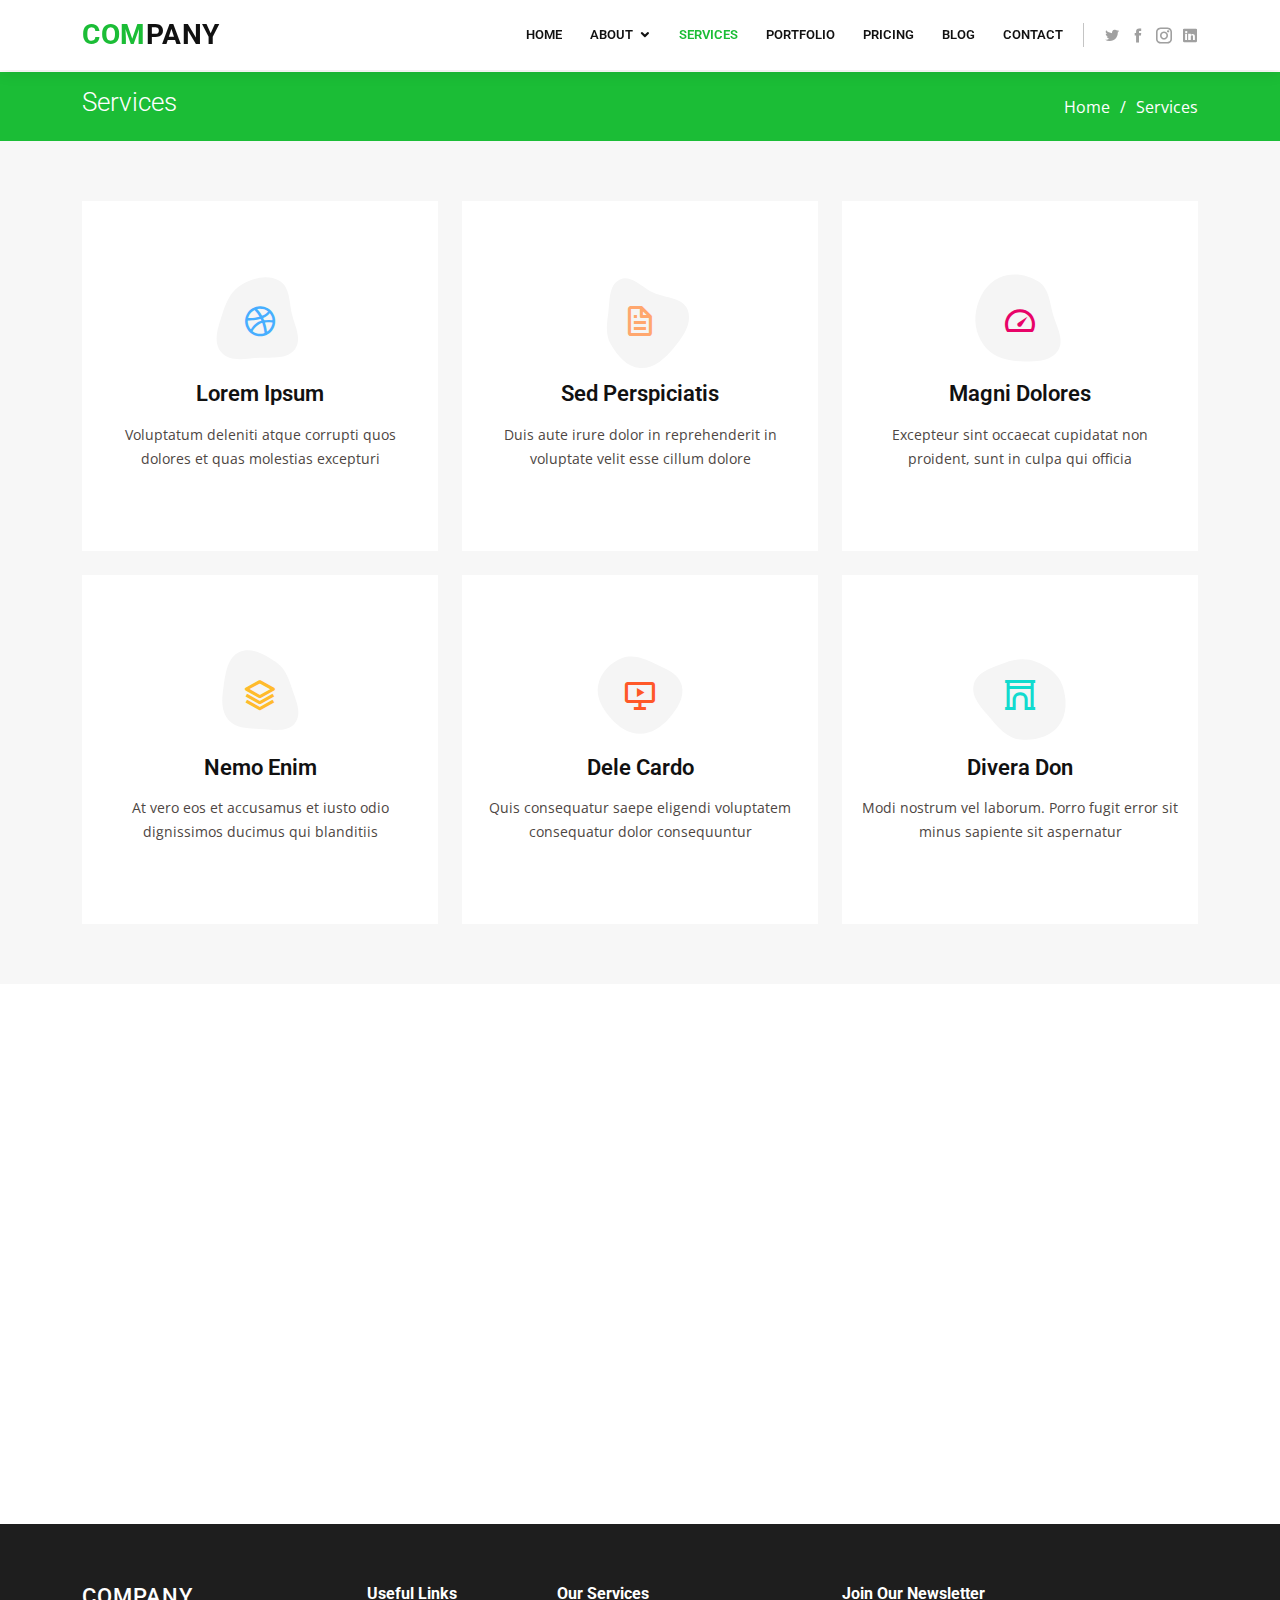
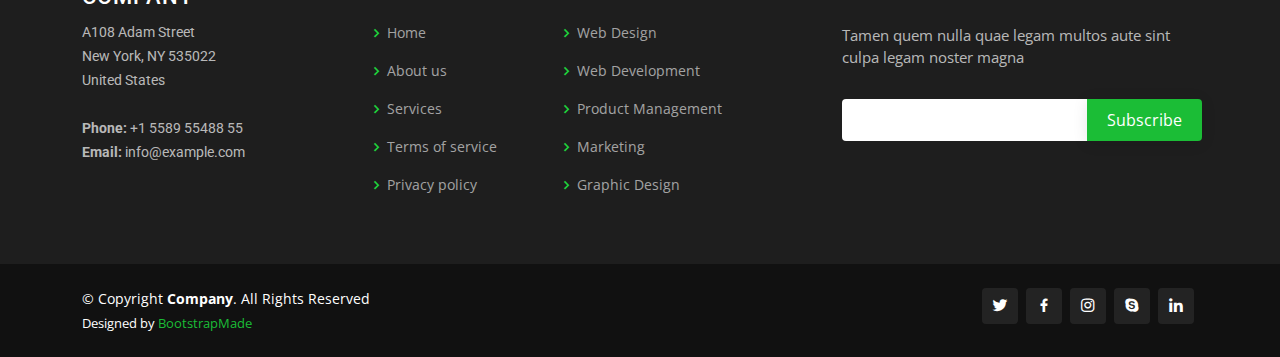
==== services.html @ 6c33fcf7 "Se agregaron las demas carpetas y archivos .css y .js para el funcionamiento de la pagina" ====
<!DOCTYPE html>
<html lang="en">

<head>
  <meta charset="utf-8">
  <meta content="width=device-width, initial-scale=1.0" name="viewport">

  <title>Services - Company Bootstrap Template</title>
  <meta content="" name="description">
  <meta content="" name="keywords">

  <!-- Favicons -->
  <link href="assets/img/favicon.png" rel="icon">
  <link href="assets/img/apple-touch-icon.png" rel="apple-touch-icon">

  <!-- Google Fonts -->
  <link href="https://fonts.googleapis.com/css?family=Open+Sans:300,300i,400,400i,600,600i,700,700i|Roboto:300,300i,400,400i,500,500i,600,600i,700,700i|Poppins:300,300i,400,400i,500,500i,600,600i,700,700i" rel="stylesheet">

  <!-- Vendor CSS Files -->
  <link href="assets/vendor/bootstrap/css/bootstrap.min.css" rel="stylesheet">
  <link href="assets/vendor/icofont/icofont.min.css" rel="stylesheet">
  <link href="assets/vendor/boxicons/css/boxicons.min.css" rel="stylesheet">
  <link href="assets/vendor/animate.css/animate.min.css" rel="stylesheet">
  <link href="assets/vendor/venobox/venobox.css" rel="stylesheet">
  <link href="assets/vendor/owl.carousel/assets/owl.carousel.min.css" rel="stylesheet">
  <link href="assets/vendor/aos/aos.css" rel="stylesheet">
  <link href="assets/vendor/remixicon/remixicon.css" rel="stylesheet">

  <!-- Template Main CSS File -->
  <link href="assets/css/style.css" rel="stylesheet">

  <!-- =======================================================
  * Template Name: Company - v3.0.0
  * Template URL: https://bootstrapmade.com/company-free-html-bootstrap-template/
  * Author: BootstrapMade.com
  * License: https://bootstrapmade.com/license/
  ======================================================== -->
</head>

<body>

  <!-- ======= Header ======= -->
  <header id="header" class="fixed-top">
    <div class="container d-flex align-items-center">

      <h1 class="logo me-auto"><a href="index.html"><span>Com</span>pany</a></h1>
      <!-- Uncomment below if you prefer to use an image logo -->
      <!-- <a href="index.html" class="logo me-auto"><img src="assets/img/logo.png" alt="" class="img-fluid"></a>-->

      <nav class="nav-menu d-none d-lg-block">
        <ul>
          <li><a href="index.html">Home</a></li>

          <li class="drop-down"><a href="">About</a>
            <ul>
              <li><a href="about.html">About Us</a></li>
              <li><a href="team.html">Team</a></li>
              <li><a href="testimonials.html">Testimonials</a></li>
              <li class="drop-down"><a href="#">Deep Drop Down</a>
                <ul>
                  <li><a href="#">Deep Drop Down 1</a></li>
                  <li><a href="#">Deep Drop Down 2</a></li>
                  <li><a href="#">Deep Drop Down 3</a></li>
                  <li><a href="#">Deep Drop Down 4</a></li>
                  <li><a href="#">Deep Drop Down 5</a></li>
                </ul>
              </li>
            </ul>
          </li>

          <li class="active"><a href="services.html">Services</a></li>
          <li><a href="portfolio.html">Portfolio</a></li>
          <li><a href="pricing.html">Pricing</a></li>
          <li><a href="blog.html">Blog</a></li>
          <li><a href="contact.html">Contact</a></li>

        </ul>
      </nav><!-- .nav-menu -->

      <div class="header-social-links">
        <a href="#" class="twitter"><i class="icofont-twitter"></i></a>
        <a href="#" class="facebook"><i class="icofont-facebook"></i></a>
        <a href="#" class="instagram"><i class="icofont-instagram"></i></a>
        <a href="#" class="linkedin"><i class="icofont-linkedin"></i></i></a>
      </div>

    </div>
  </header><!-- End Header -->

  <main id="main">

    <!-- ======= Breadcrumbs ======= -->
    <section id="breadcrumbs" class="breadcrumbs">
      <div class="container">

        <div class="d-flex justify-content-between align-items-center">
          <h2>Services</h2>
          <ol>
            <li><a href="index.html">Home</a></li>
            <li>Services</li>
          </ol>
        </div>

      </div>
    </section><!-- End Breadcrumbs -->

    <!-- ======= Services Section ======= -->
    <section id="services" class="services section-bg">
      <div class="container" data-aos="fade-up">

        <div class="row">
          <div class="col-lg-4 col-md-6 d-flex align-items-stretch" data-aos="zoom-in" data-aos-delay="100">
            <div class="icon-box iconbox-blue">
              <div class="icon">
                <svg width="100" height="100" viewBox="0 0 600 600" xmlns="http://www.w3.org/2000/svg">
                  <path stroke="none" stroke-width="0" fill="#f5f5f5" d="M300,521.0016835830174C376.1290562159157,517.8887921683347,466.0731472004068,529.7835943286574,510.70327084640275,468.03025145048787C554.3714126377745,407.6079735673963,508.03601936045806,328.9844924480964,491.2728898941984,256.3432110539036C474.5976632858925,184.082847569629,479.9380746630129,96.60480741107993,416.23090153303,58.64404602377083C348.86323505073057,18.502131276798302,261.93793281208167,40.57373210992963,193.5410806939664,78.93577620505333C130.42746243093433,114.334589627462,98.30271207620316,179.96522072025542,76.75703585869454,249.04625023123273C51.97151888228291,328.5150500222984,13.704378332031375,421.85034740162234,66.52175969318436,486.19268352777647C119.04800174914682,550.1803526380478,217.28368757567262,524.383925680826,300,521.0016835830174"></path>
                </svg>
                <i class="bx bxl-dribbble"></i>
              </div>
              <h4><a href="">Lorem Ipsum</a></h4>
              <p>Voluptatum deleniti atque corrupti quos dolores et quas molestias excepturi</p>
            </div>
          </div>

          <div class="col-lg-4 col-md-6 d-flex align-items-stretch mt-4 mt-md-0" data-aos="zoom-in" data-aos-delay="200">
            <div class="icon-box iconbox-orange ">
              <div class="icon">
                <svg width="100" height="100" viewBox="0 0 600 600" xmlns="http://www.w3.org/2000/svg">
                  <path stroke="none" stroke-width="0" fill="#f5f5f5" d="M300,582.0697525312426C382.5290701553225,586.8405444964366,449.9789794690241,525.3245884688669,502.5850820975895,461.55621195738473C556.606425686781,396.0723002908107,615.8543463187945,314.28637112970534,586.6730223649479,234.56875336149918C558.9533121215079,158.8439757836574,454.9685369536778,164.00468322053177,381.49747125262974,130.76875717737553C312.15926192815925,99.40240125094834,248.97055460311594,18.661163978235184,179.8680185752513,50.54337015887873C110.5421016452524,82.52863877960104,119.82277516462835,180.83849132639028,109.12597500060166,256.43424936330496C100.08760227029461,320.3096726198365,92.17705696193138,384.0621239912766,124.79988738764834,439.7174275375508C164.83382741302287,508.01625554203684,220.96474134820875,577.5009287672846,300,582.0697525312426"></path>
                </svg>
                <i class="bx bx-file"></i>
              </div>
              <h4><a href="">Sed Perspiciatis</a></h4>
              <p>Duis aute irure dolor in reprehenderit in voluptate velit esse cillum dolore</p>
            </div>
          </div>

          <div class="col-lg-4 col-md-6 d-flex align-items-stretch mt-4 mt-lg-0" data-aos="zoom-in" data-aos-delay="300">
            <div class="icon-box iconbox-pink">
              <div class="icon">
                <svg width="100" height="100" viewBox="0 0 600 600" xmlns="http://www.w3.org/2000/svg">
                  <path stroke="none" stroke-width="0" fill="#f5f5f5" d="M300,541.5067337569781C382.14930387511276,545.0595476570109,479.8736841581634,548.3450877840088,526.4010558755058,480.5488172755941C571.5218469581645,414.80211281144784,517.5187510058486,332.0715597781072,496.52539010469104,255.14436215662573C477.37192572678356,184.95920475031193,473.57363656557914,105.61284051026155,413.0603344069578,65.22779650032875C343.27470386102294,18.654635553484475,251.2091493199835,5.337323636656869,175.0934190732945,40.62881213300186C97.87086631185822,76.43348514350839,51.98124368387456,156.15599469081315,36.44837278890362,239.84606092416172C21.716077023791087,319.22268207091537,43.775223500013084,401.1760424656574,96.891909868211,461.97329694683043C147.22146801428983,519.5804099606455,223.5754009179313,538.201503339737,300,541.5067337569781"></path>
                </svg>
                <i class="bx bx-tachometer"></i>
              </div>
              <h4><a href="">Magni Dolores</a></h4>
              <p>Excepteur sint occaecat cupidatat non proident, sunt in culpa qui officia</p>
            </div>
          </div>

          <div class="col-lg-4 col-md-6 d-flex align-items-stretch mt-4" data-aos="zoom-in" data-aos-delay="100">
            <div class="icon-box iconbox-yellow">
              <div class="icon">
                <svg width="100" height="100" viewBox="0 0 600 600" xmlns="http://www.w3.org/2000/svg">
                  <path stroke="none" stroke-width="0" fill="#f5f5f5" d="M300,503.46388370962813C374.79870501325706,506.71871716319447,464.8034551963731,527.1746412648533,510.4981551193396,467.86667711651364C555.9287308511215,408.9015244558933,512.6030010748507,327.5744911775523,490.211057578863,256.5855673507754C471.097692560561,195.9906835881958,447.69079081568157,138.11976852964426,395.19560036434837,102.3242989838813C329.3053358748298,57.3949838291264,248.02791733380457,8.279543830951368,175.87071277845988,42.242879143198664C103.41431057327972,76.34704239035025,93.79494320519305,170.9812938413882,81.28167332365135,250.07896920659033C70.17666984294237,320.27484674793965,64.84698225790005,396.69656628748305,111.28512138212992,450.4950937839243C156.20124167950087,502.5303643271138,231.32542653798444,500.4755392045468,300,503.46388370962813"></path>
                </svg>
                <i class="bx bx-layer"></i>
              </div>
              <h4><a href="">Nemo Enim</a></h4>
              <p>At vero eos et accusamus et iusto odio dignissimos ducimus qui blanditiis</p>
            </div>
          </div>

          <div class="col-lg-4 col-md-6 d-flex align-items-stretch mt-4" data-aos="zoom-in" data-aos-delay="200">
            <div class="icon-box iconbox-red">
              <div class="icon">
                <svg width="100" height="100" viewBox="0 0 600 600" xmlns="http://www.w3.org/2000/svg">
                  <path stroke="none" stroke-width="0" fill="#f5f5f5" d="M300,532.3542879108572C369.38199826031484,532.3153073249985,429.10787420159085,491.63046689027357,474.5244479745417,439.17860296908856C522.8885846962883,383.3225815378663,569.1668002868075,314.3205725914397,550.7432151929288,242.7694973846089C532.6665558377875,172.5657663291529,456.2379748765914,142.6223662098291,390.3689995646985,112.34683881706744C326.66090330228417,83.06452184765237,258.84405631176094,53.51806209861945,193.32584062364296,78.48882559362697C121.61183558270385,105.82097193414197,62.805066853699245,167.19869350419734,48.57481801355237,242.6138429142374C34.843463184063346,315.3850353017275,76.69343916112496,383.4422959591041,125.22947124332185,439.3748458443577C170.7312796277747,491.8107796887764,230.57421082200815,532.3932930995766,300,532.3542879108572"></path>
                </svg>
                <i class="bx bx-slideshow"></i>
              </div>
              <h4><a href="">Dele Cardo</a></h4>
              <p>Quis consequatur saepe eligendi voluptatem consequatur dolor consequuntur</p>
            </div>
          </div>

          <div class="col-lg-4 col-md-6 d-flex align-items-stretch mt-4" data-aos="zoom-in" data-aos-delay="300">
            <div class="icon-box iconbox-teal">
              <div class="icon">
                <svg width="100" height="100" viewBox="0 0 600 600" xmlns="http://www.w3.org/2000/svg">
                  <path stroke="none" stroke-width="0" fill="#f5f5f5" d="M300,566.797414625762C385.7384707136149,576.1784315230908,478.7894351017131,552.8928747891023,531.9192734346935,484.94944893311C584.6109503024035,417.5663521118492,582.489472248146,322.67544863468447,553.9536738515405,242.03673114598146C529.1557734026468,171.96086150256528,465.24506316201064,127.66468636344209,395.9583748389544,100.7403814666027C334.2173773831606,76.7482773500951,269.4350130405921,84.62216499799875,207.1952322260088,107.2889140133804C132.92018162631612,134.33871894543012,41.79353780512637,160.00259165414826,22.644507872594943,236.69541883565114C3.319112789854554,314.0945973066697,72.72355303640163,379.243833228382,124.04198916343866,440.3218312028393C172.9286146004772,498.5055451809895,224.45579914871206,558.5317968840102,300,566.797414625762"></path>
                </svg>
                <i class="bx bx-arch"></i>
              </div>
              <h4><a href="">Divera Don</a></h4>
              <p>Modi nostrum vel laborum. Porro fugit error sit minus sapiente sit aspernatur</p>
            </div>
          </div>

        </div>

      </div>
    </section><!-- End Services Section -->

    <!-- ======= Features Section ======= -->
    <section id="features" class="features">
      <div class="container" data-aos="fade-up">

        <div class="section-title">
          <h2>Features</h2>
          <p>Magnam dolores commodi suscipit. Necessitatibus eius consequatur ex aliquid fuga eum quidem. Sit sint consectetur velit. Quisquam quos quisquam cupiditate. Et nemo qui impedit suscipit alias ea. Quia fugiat sit in iste officiis commodi quidem hic quas.</p>
        </div>

        <div class="row">
          <div class="col-lg-3 col-md-4">
            <div class="icon-box">
              <i class="ri-store-line" style="color: #ffbb2c;"></i>
              <h3><a href="">Lorem Ipsum</a></h3>
            </div>
          </div>
          <div class="col-lg-3 col-md-4 mt-4 mt-md-0">
            <div class="icon-box">
              <i class="ri-bar-chart-box-line" style="color: #5578ff;"></i>
              <h3><a href="">Dolor Sitema</a></h3>
            </div>
          </div>
          <div class="col-lg-3 col-md-4 mt-4 mt-md-0">
            <div class="icon-box">
              <i class="ri-calendar-todo-line" style="color: #e80368;"></i>
              <h3><a href="">Sed perspiciatis</a></h3>
            </div>
          </div>
          <div class="col-lg-3 col-md-4 mt-4 mt-lg-0">
            <div class="icon-box">
              <i class="ri-paint-brush-line" style="color: #e361ff;"></i>
              <h3><a href="">Magni Dolores</a></h3>
            </div>
          </div>
          <div class="col-lg-3 col-md-4 mt-4">
            <div class="icon-box">
              <i class="ri-database-2-line" style="color: #47aeff;"></i>
              <h3><a href="">Nemo Enim</a></h3>
            </div>
          </div>
          <div class="col-lg-3 col-md-4 mt-4">
            <div class="icon-box">
              <i class="ri-gradienter-line" style="color: #ffa76e;"></i>
              <h3><a href="">Eiusmod Tempor</a></h3>
            </div>
          </div>
          <div class="col-lg-3 col-md-4 mt-4">
            <div class="icon-box">
              <i class="ri-file-list-3-line" style="color: #11dbcf;"></i>
              <h3><a href="">Midela Teren</a></h3>
            </div>
          </div>
          <div class="col-lg-3 col-md-4 mt-4">
            <div class="icon-box">
              <i class="ri-price-tag-2-line" style="color: #4233ff;"></i>
              <h3><a href="">Pira Neve</a></h3>
            </div>
          </div>
          <div class="col-lg-3 col-md-4 mt-4">
            <div class="icon-box">
              <i class="ri-anchor-line" style="color: #b2904f;"></i>
              <h3><a href="">Dirada Pack</a></h3>
            </div>
          </div>
          <div class="col-lg-3 col-md-4 mt-4">
            <div class="icon-box">
              <i class="ri-disc-line" style="color: #b20969;"></i>
              <h3><a href="">Moton Ideal</a></h3>
            </div>
          </div>
          <div class="col-lg-3 col-md-4 mt-4">
            <div class="icon-box">
              <i class="ri-base-station-line" style="color: #ff5828;"></i>
              <h3><a href="">Verdo Park</a></h3>
            </div>
          </div>
          <div class="col-lg-3 col-md-4 mt-4">
            <div class="icon-box">
              <i class="ri-fingerprint-line" style="color: #29cc61;"></i>
              <h3><a href="">Flavor Nivelanda</a></h3>
            </div>
          </div>
        </div>

      </div>
    </section><!-- End Features Section -->

  </main><!-- End #main -->

  <!-- ======= Footer ======= -->
  <footer id="footer">

    <div class="footer-top">
      <div class="container">
        <div class="row">

          <div class="col-lg-3 col-md-6 footer-contact">
            <h3>Company</h3>
            <p>
              A108 Adam Street <br>
              New York, NY 535022<br>
              United States <br><br>
              <strong>Phone:</strong> +1 5589 55488 55<br>
              <strong>Email:</strong> info@example.com<br>
            </p>
          </div>

          <div class="col-lg-2 col-md-6 footer-links">
            <h4>Useful Links</h4>
            <ul>
              <li><i class="bx bx-chevron-right"></i> <a href="#">Home</a></li>
              <li><i class="bx bx-chevron-right"></i> <a href="#">About us</a></li>
              <li><i class="bx bx-chevron-right"></i> <a href="#">Services</a></li>
              <li><i class="bx bx-chevron-right"></i> <a href="#">Terms of service</a></li>
              <li><i class="bx bx-chevron-right"></i> <a href="#">Privacy policy</a></li>
            </ul>
          </div>

          <div class="col-lg-3 col-md-6 footer-links">
            <h4>Our Services</h4>
            <ul>
              <li><i class="bx bx-chevron-right"></i> <a href="#">Web Design</a></li>
              <li><i class="bx bx-chevron-right"></i> <a href="#">Web Development</a></li>
              <li><i class="bx bx-chevron-right"></i> <a href="#">Product Management</a></li>
              <li><i class="bx bx-chevron-right"></i> <a href="#">Marketing</a></li>
              <li><i class="bx bx-chevron-right"></i> <a href="#">Graphic Design</a></li>
            </ul>
          </div>

          <div class="col-lg-4 col-md-6 footer-newsletter">
            <h4>Join Our Newsletter</h4>
            <p>Tamen quem nulla quae legam multos aute sint culpa legam noster magna</p>
            <form action="" method="post">
              <input type="email" name="email"><input type="submit" value="Subscribe">
            </form>
          </div>

        </div>
      </div>
    </div>

    <div class="container d-md-flex py-4">

      <div class="me-md-auto text-center text-md-start">
        <div class="copyright">
          &copy; Copyright <strong><span>Company</span></strong>. All Rights Reserved
        </div>
        <div class="credits">
          <!-- All the links in the footer should remain intact. -->
          <!-- You can delete the links only if you purchased the pro version. -->
          <!-- Licensing information: https://bootstrapmade.com/license/ -->
          <!-- Purchase the pro version with working PHP/AJAX contact form: https://bootstrapmade.com/company-free-html-bootstrap-template/ -->
          Designed by <a href="https://bootstrapmade.com/">BootstrapMade</a>
        </div>
      </div>
      <div class="social-links text-center text-md-right pt-3 pt-md-0">
        <a href="#" class="twitter"><i class="bx bxl-twitter"></i></a>
        <a href="#" class="facebook"><i class="bx bxl-facebook"></i></a>
        <a href="#" class="instagram"><i class="bx bxl-instagram"></i></a>
        <a href="#" class="google-plus"><i class="bx bxl-skype"></i></a>
        <a href="#" class="linkedin"><i class="bx bxl-linkedin"></i></a>
      </div>
    </div>
  </footer><!-- End Footer -->

  <a href="#" class="back-to-top"><i class="icofont-simple-up"></i></a>

  <!-- Vendor JS Files -->
  <script src="assets/vendor/jquery/jquery.min.js"></script>
  <script src="assets/vendor/bootstrap/js/bootstrap.bundle.min.js"></script>
  <script src="assets/vendor/jquery.easing/jquery.easing.min.js"></script>
  <script src="assets/vendor/php-email-form/validate.js"></script>
  <script src="assets/vendor/jquery-sticky/jquery.sticky.js"></script>
  <script src="assets/vendor/isotope-layout/isotope.pkgd.min.js"></script>
  <script src="assets/vendor/venobox/venobox.min.js"></script>
  <script src="assets/vendor/waypoints/jquery.waypoints.min.js"></script>
  <script src="assets/vendor/owl.carousel/owl.carousel.min.js"></script>
  <script src="assets/vendor/aos/aos.js"></script>

  <!-- Template Main JS File -->
  <script src="assets/js/main.js"></script>

</body>

</html>
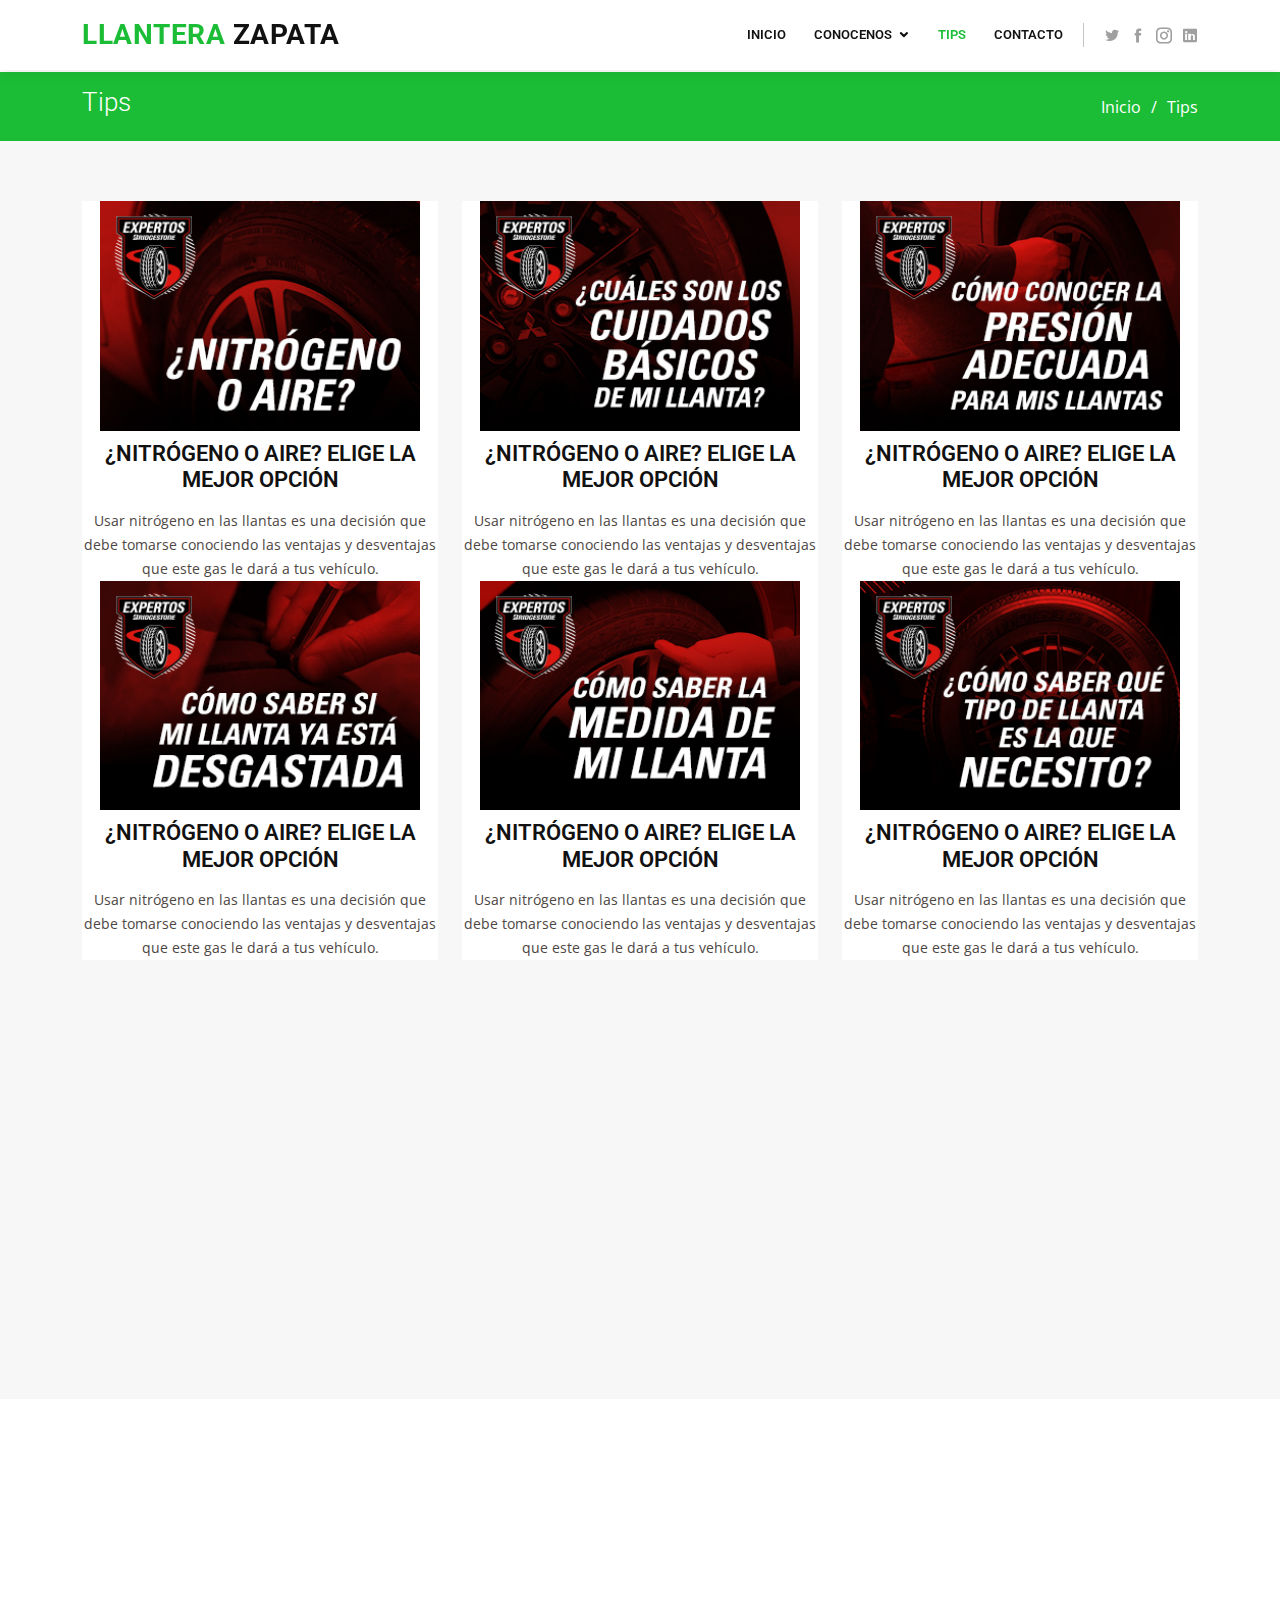
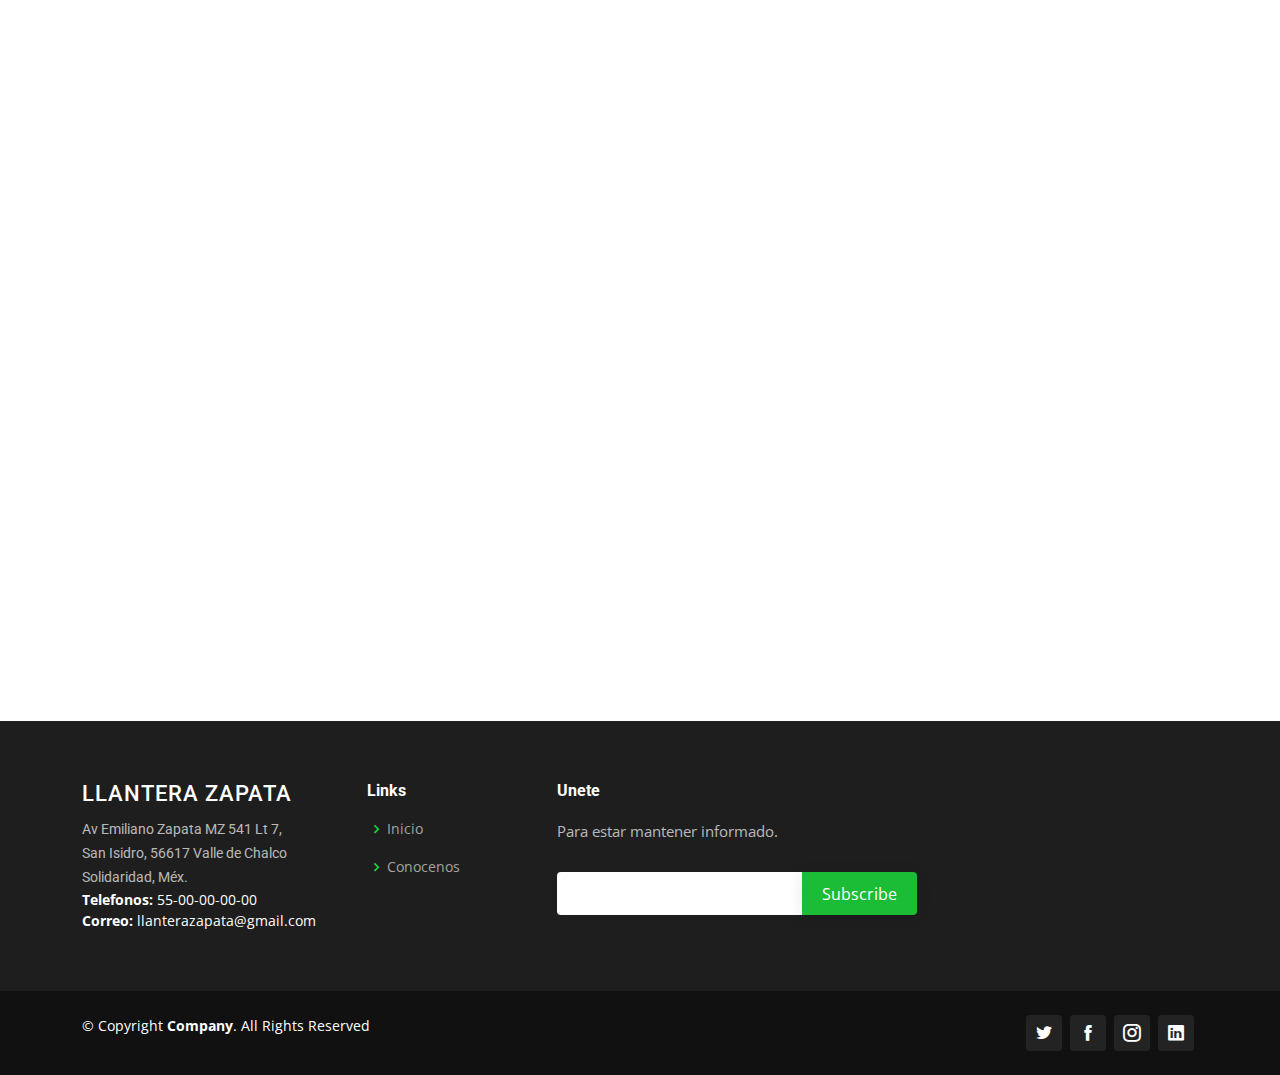
==== commit a6908576: "Se esta añadiendo el modulo tips de llantas" ====
--- a/services.html
+++ b/services.html
@@ -43,45 +43,37 @@
   <header id="header" class="fixed-top">
     <div class="container d-flex align-items-center">
 
-      <h1 class="logo me-auto"><a href="index.html"><span>Com</span>pany</a></h1>
+      <h1 class="logo me-auto"><a href="index.html"><span>Llantera </span> Zapata</a></h1>
       <!-- Uncomment below if you prefer to use an image logo -->
       <!-- <a href="index.html" class="logo me-auto"><img src="assets/img/logo.png" alt="" class="img-fluid"></a>-->
 
       <nav class="nav-menu d-none d-lg-block">
         <ul>
-          <li><a href="index.html">Home</a></li>
-
-          <li class="drop-down"><a href="">About</a>
+          <li><a href="index.html">Inicio</a></li>
+
+          <li class="drop-down"><a href="">conocenos</a>
             <ul>
-              <li><a href="about.html">About Us</a></li>
-              <li><a href="team.html">Team</a></li>
-              <li><a href="testimonials.html">Testimonials</a></li>
-              <li class="drop-down"><a href="#">Deep Drop Down</a>
-                <ul>
-                  <li><a href="#">Deep Drop Down 1</a></li>
-                  <li><a href="#">Deep Drop Down 2</a></li>
-                  <li><a href="#">Deep Drop Down 3</a></li>
-                  <li><a href="#">Deep Drop Down 4</a></li>
-                  <li><a href="#">Deep Drop Down 5</a></li>
-                </ul>
-              </li>
+              <!-- <li><a href="about.html">About Us</a></li> -->
+              <!-- <li><a href="team.html">Team</a></li> -->
+              <li><a href="testimonials.html">Comentarios</a></li>
             </ul>
           </li>
 
-          <li class="active"><a href="services.html">Services</a></li>
-          <li><a href="portfolio.html">Portfolio</a></li>
-          <li><a href="pricing.html">Pricing</a></li>
-          <li><a href="blog.html">Blog</a></li>
-          <li><a href="contact.html">Contact</a></li>
+          <!-- <li><a href="services.html">Servicios</a></li> -->
+          <!-- <li><a href="portfolio.html">Portfolio</a></li> -->
+          <!-- <li><a href="pricing.html">Pricing</a></li>} -->
+          <!-- <li><a href="blog.html">Blog</a></li> -->
+          <li class="active"><a href="services.html">Tips</a></li>
+          <li><a href="contact.html">Contacto</a></li>
 
         </ul>
       </nav><!-- .nav-menu -->
 
       <div class="header-social-links">
-        <a href="#" class="twitter"><i class="icofont-twitter"></i></a>
-        <a href="#" class="facebook"><i class="icofont-facebook"></i></a>
-        <a href="#" class="instagram"><i class="icofont-instagram"></i></a>
-        <a href="#" class="linkedin"><i class="icofont-linkedin"></i></i></a>
+        <a href="https://twitter.com/" target="_blank" class="twitter"><i class="icofont-twitter"></i></a>
+        <a href="https://www.facebook.com/" class="facebook" target="_blank"><i class="icofont-facebook"></i></a>
+        <a href="https://www.instagram.com/" class="instagram" target="_blank"><i class="icofont-instagram"></i></a>
+        <a href="https://www.linkedin.com/" class="linkedin" target="_blank"><i class="icofont-linkedin"></i></i></a>
       </div>
 
     </div>
@@ -94,10 +86,10 @@
       <div class="container">
 
         <div class="d-flex justify-content-between align-items-center">
-          <h2>Services</h2>
+          <h2>Tips</h2>
           <ol>
-            <li><a href="index.html">Home</a></li>
-            <li>Services</li>
+            <li><a href="index.html">Inicio</a></li>
+            <li>Tips</li>
           </ol>
         </div>
 
@@ -109,88 +101,92 @@
       <div class="container" data-aos="fade-up">
 
         <div class="row">
-          <div class="col-lg-4 col-md-6 d-flex align-items-stretch" data-aos="zoom-in" data-aos-delay="100">
-            <div class="icon-box iconbox-blue">
-              <div class="icon">
-                <svg width="100" height="100" viewBox="0 0 600 600" xmlns="http://www.w3.org/2000/svg">
-                  <path stroke="none" stroke-width="0" fill="#f5f5f5" d="M300,521.0016835830174C376.1290562159157,517.8887921683347,466.0731472004068,529.7835943286574,510.70327084640275,468.03025145048787C554.3714126377745,407.6079735673963,508.03601936045806,328.9844924480964,491.2728898941984,256.3432110539036C474.5976632858925,184.082847569629,479.9380746630129,96.60480741107993,416.23090153303,58.64404602377083C348.86323505073057,18.502131276798302,261.93793281208167,40.57373210992963,193.5410806939664,78.93577620505333C130.42746243093433,114.334589627462,98.30271207620316,179.96522072025542,76.75703585869454,249.04625023123273C51.97151888228291,328.5150500222984,13.704378332031375,421.85034740162234,66.52175969318436,486.19268352777647C119.04800174914682,550.1803526380478,217.28368757567262,524.383925680826,300,521.0016835830174"></path>
-                </svg>
-                <i class="bx bxl-dribbble"></i>
+  
+          <div class="col-lg-4 col-md-6 d-flex align-items-stretch" data-aos="zoom-in" data-aos-delay="100">
+            <div class="icon-box iconbox-blue" style="padding: 0px 0px 0px 0px;">
+              <a href="nitrogeno-ventajas.html"><img src="/assets/img/Tips/nitrogeno.jpg" alt="" style="width: 90%;"> </a>
+              <h4><a href="">¿NITRÓGENO O AIRE? ELIGE LA MEJOR OPCIÓN</a></h4>
+              <p>Usar nitrógeno en las llantas es una decisión que debe tomarse conociendo las ventajas y desventajas que este gas le dará a tus vehículo.</p>
+            </div>
+          </div>
+          <div class="col-lg-4 col-md-6 d-flex align-items-stretch" data-aos="zoom-in" data-aos-delay="100">
+            <div class="icon-box iconbox-blue" style="padding: 0px 0px 0px 0px;">
+              <a href=""><img src="/assets/img/Tips/cuidados.jpg" alt="" style="width: 90%;"> </a>
+              <h4><a href="">¿NITRÓGENO O AIRE? ELIGE LA MEJOR OPCIÓN</a></h4>
+              <p>Usar nitrógeno en las llantas es una decisión que debe tomarse conociendo las ventajas y desventajas que este gas le dará a tus vehículo.</p>
+            </div>
+          </div>
+          <div class="col-lg-4 col-md-6 d-flex align-items-stretch" data-aos="zoom-in" data-aos-delay="100">
+            <div class="icon-box iconbox-blue" style="padding: 0px 0px 0px 0px;">
+              <a href=""><img src="/assets/img/Tips/nivel-aire.jpg" alt="" style="width: 90%;"> </a>
+              <h4><a href="">¿NITRÓGENO O AIRE? ELIGE LA MEJOR OPCIÓN</a></h4>
+              <p>Usar nitrógeno en las llantas es una decisión que debe tomarse conociendo las ventajas y desventajas que este gas le dará a tus vehículo.</p>
+            </div>
+          </div>
+          <div class="col-lg-4 col-md-6 d-flex align-items-stretch" data-aos="zoom-in" data-aos-delay="100">
+            <div class="icon-box iconbox-blue" style="padding: 0px 0px 0px 0px;">
+              <a href=""><img src="/assets/img/Tips/desgaste.jpg" alt="" style="width: 90%;"> </a>
+              <h4><a href="">¿NITRÓGENO O AIRE? ELIGE LA MEJOR OPCIÓN</a></h4>
+              <p>Usar nitrógeno en las llantas es una decisión que debe tomarse conociendo las ventajas y desventajas que este gas le dará a tus vehículo.</p>
+            </div>
+          </div>
+          <div class="col-lg-4 col-md-6 d-flex align-items-stretch" data-aos="zoom-in" data-aos-delay="100">
+            <div class="icon-box iconbox-blue" style="padding: 0px 0px 0px 0px;">
+              <a href=""><img src="/assets/img/Tips/saber-medida.jpg" alt="" style="width: 90%;"> </a>
+              <h4><a href="">¿NITRÓGENO O AIRE? ELIGE LA MEJOR OPCIÓN</a></h4>
+              <p>Usar nitrógeno en las llantas es una decisión que debe tomarse conociendo las ventajas y desventajas que este gas le dará a tus vehículo.</p>
+            </div>
+          </div>
+          <div class="col-lg-4 col-md-6 d-flex align-items-stretch" data-aos="zoom-in" data-aos-delay="100">
+            <div class="icon-box iconbox-blue" style="padding: 0px 0px 0px 0px;">
+              <a href=""><img src="/assets/img/Tips/tipo-llanta.jpg" alt="" style="width: 90%;"> </a>
+              <h4><a href="">¿NITRÓGENO O AIRE? ELIGE LA MEJOR OPCIÓN</a></h4>
+              <p>Usar nitrógeno en las llantas es una decisión que debe tomarse conociendo las ventajas y desventajas que este gas le dará a tus vehículo.</p>
+            </div>
+          </div>
+          <div class="col-lg-4 col-md-6 d-flex align-items-stretch" data-aos="zoom-in" data-aos-delay="100">
+            <div class="icon-box iconbox-blue" style="padding: 0px 0px 0px 0px;">
+              <a href=""><img src="/assets/img/Tips/afectos.jpg" alt="" style="width: 90%;"> </a>
+              <h4><a href="">¿NITRÓGENO O AIRE? ELIGE LA MEJOR OPCIÓN</a></h4>
+              <p>Usar nitrógeno en las llantas es una decisión que debe tomarse conociendo las ventajas y desventajas que este gas le dará a tus vehículo.</p>
+            </div>
+          </div>
+
+        </div>
+
+      </div>
+    </section><!-- End Services Section -->
+        <!-- ======= Our Clients Section ======= -->
+        <section id="clients" class="clients">
+          <div class="container" data-aos="fade-up">
+            <div class="row no-gutters clients-wrap clearfix" data-aos="fade-up">
+    
+              <div class="col-lg-3 col-md-4 col-6">
+                <div class="client-logo">
+                  <img src="assets/img/slide/hankookw.jpg" class="img-fluid" alt="">
+                </div>
               </div>
-              <h4><a href="">Lorem Ipsum</a></h4>
-              <p>Voluptatum deleniti atque corrupti quos dolores et quas molestias excepturi</p>
-            </div>
-          </div>
-
-          <div class="col-lg-4 col-md-6 d-flex align-items-stretch mt-4 mt-md-0" data-aos="zoom-in" data-aos-delay="200">
-            <div class="icon-box iconbox-orange ">
-              <div class="icon">
-                <svg width="100" height="100" viewBox="0 0 600 600" xmlns="http://www.w3.org/2000/svg">
-                  <path stroke="none" stroke-width="0" fill="#f5f5f5" d="M300,582.0697525312426C382.5290701553225,586.8405444964366,449.9789794690241,525.3245884688669,502.5850820975895,461.55621195738473C556.606425686781,396.0723002908107,615.8543463187945,314.28637112970534,586.6730223649479,234.56875336149918C558.9533121215079,158.8439757836574,454.9685369536778,164.00468322053177,381.49747125262974,130.76875717737553C312.15926192815925,99.40240125094834,248.97055460311594,18.661163978235184,179.8680185752513,50.54337015887873C110.5421016452524,82.52863877960104,119.82277516462835,180.83849132639028,109.12597500060166,256.43424936330496C100.08760227029461,320.3096726198365,92.17705696193138,384.0621239912766,124.79988738764834,439.7174275375508C164.83382741302287,508.01625554203684,220.96474134820875,577.5009287672846,300,582.0697525312426"></path>
-                </svg>
-                <i class="bx bx-file"></i>
+    
+              <div class="col-lg-3 col-md-4 col-6">
+                <div class="client-logo">
+                  <img src="assets/img/slide/cooper.gif" class="img-fluid" alt="">
+                </div>
               </div>
-              <h4><a href="">Sed Perspiciatis</a></h4>
-              <p>Duis aute irure dolor in reprehenderit in voluptate velit esse cillum dolore</p>
-            </div>
-          </div>
-
-          <div class="col-lg-4 col-md-6 d-flex align-items-stretch mt-4 mt-lg-0" data-aos="zoom-in" data-aos-delay="300">
-            <div class="icon-box iconbox-pink">
-              <div class="icon">
-                <svg width="100" height="100" viewBox="0 0 600 600" xmlns="http://www.w3.org/2000/svg">
-                  <path stroke="none" stroke-width="0" fill="#f5f5f5" d="M300,541.5067337569781C382.14930387511276,545.0595476570109,479.8736841581634,548.3450877840088,526.4010558755058,480.5488172755941C571.5218469581645,414.80211281144784,517.5187510058486,332.0715597781072,496.52539010469104,255.14436215662573C477.37192572678356,184.95920475031193,473.57363656557914,105.61284051026155,413.0603344069578,65.22779650032875C343.27470386102294,18.654635553484475,251.2091493199835,5.337323636656869,175.0934190732945,40.62881213300186C97.87086631185822,76.43348514350839,51.98124368387456,156.15599469081315,36.44837278890362,239.84606092416172C21.716077023791087,319.22268207091537,43.775223500013084,401.1760424656574,96.891909868211,461.97329694683043C147.22146801428983,519.5804099606455,223.5754009179313,538.201503339737,300,541.5067337569781"></path>
-                </svg>
-                <i class="bx bx-tachometer"></i>
+    
+              <div class="col-lg-3 col-md-4 col-6">
+                <div class="client-logo">
+                  <img src="assets/img/slide/toyo.jpg" class="img-fluid" alt="">
+                </div>
               </div>
-              <h4><a href="">Magni Dolores</a></h4>
-              <p>Excepteur sint occaecat cupidatat non proident, sunt in culpa qui officia</p>
-            </div>
-          </div>
-
-          <div class="col-lg-4 col-md-6 d-flex align-items-stretch mt-4" data-aos="zoom-in" data-aos-delay="100">
-            <div class="icon-box iconbox-yellow">
-              <div class="icon">
-                <svg width="100" height="100" viewBox="0 0 600 600" xmlns="http://www.w3.org/2000/svg">
-                  <path stroke="none" stroke-width="0" fill="#f5f5f5" d="M300,503.46388370962813C374.79870501325706,506.71871716319447,464.8034551963731,527.1746412648533,510.4981551193396,467.86667711651364C555.9287308511215,408.9015244558933,512.6030010748507,327.5744911775523,490.211057578863,256.5855673507754C471.097692560561,195.9906835881958,447.69079081568157,138.11976852964426,395.19560036434837,102.3242989838813C329.3053358748298,57.3949838291264,248.02791733380457,8.279543830951368,175.87071277845988,42.242879143198664C103.41431057327972,76.34704239035025,93.79494320519305,170.9812938413882,81.28167332365135,250.07896920659033C70.17666984294237,320.27484674793965,64.84698225790005,396.69656628748305,111.28512138212992,450.4950937839243C156.20124167950087,502.5303643271138,231.32542653798444,500.4755392045468,300,503.46388370962813"></path>
-                </svg>
-                <i class="bx bx-layer"></i>
+    
+              <div class="col-lg-3 col-md-4 col-6">
+                <div class="client-logo">
+                  <img src="assets/img/slide/maxxis.gif" class="img-fluid" alt="">
+                </div>
               </div>
-              <h4><a href="">Nemo Enim</a></h4>
-              <p>At vero eos et accusamus et iusto odio dignissimos ducimus qui blanditiis</p>
-            </div>
-          </div>
-
-          <div class="col-lg-4 col-md-6 d-flex align-items-stretch mt-4" data-aos="zoom-in" data-aos-delay="200">
-            <div class="icon-box iconbox-red">
-              <div class="icon">
-                <svg width="100" height="100" viewBox="0 0 600 600" xmlns="http://www.w3.org/2000/svg">
-                  <path stroke="none" stroke-width="0" fill="#f5f5f5" d="M300,532.3542879108572C369.38199826031484,532.3153073249985,429.10787420159085,491.63046689027357,474.5244479745417,439.17860296908856C522.8885846962883,383.3225815378663,569.1668002868075,314.3205725914397,550.7432151929288,242.7694973846089C532.6665558377875,172.5657663291529,456.2379748765914,142.6223662098291,390.3689995646985,112.34683881706744C326.66090330228417,83.06452184765237,258.84405631176094,53.51806209861945,193.32584062364296,78.48882559362697C121.61183558270385,105.82097193414197,62.805066853699245,167.19869350419734,48.57481801355237,242.6138429142374C34.843463184063346,315.3850353017275,76.69343916112496,383.4422959591041,125.22947124332185,439.3748458443577C170.7312796277747,491.8107796887764,230.57421082200815,532.3932930995766,300,532.3542879108572"></path>
-                </svg>
-                <i class="bx bx-slideshow"></i>
-              </div>
-              <h4><a href="">Dele Cardo</a></h4>
-              <p>Quis consequatur saepe eligendi voluptatem consequatur dolor consequuntur</p>
-            </div>
-          </div>
-
-          <div class="col-lg-4 col-md-6 d-flex align-items-stretch mt-4" data-aos="zoom-in" data-aos-delay="300">
-            <div class="icon-box iconbox-teal">
-              <div class="icon">
-                <svg width="100" height="100" viewBox="0 0 600 600" xmlns="http://www.w3.org/2000/svg">
-                  <path stroke="none" stroke-width="0" fill="#f5f5f5" d="M300,566.797414625762C385.7384707136149,576.1784315230908,478.7894351017131,552.8928747891023,531.9192734346935,484.94944893311C584.6109503024035,417.5663521118492,582.489472248146,322.67544863468447,553.9536738515405,242.03673114598146C529.1557734026468,171.96086150256528,465.24506316201064,127.66468636344209,395.9583748389544,100.7403814666027C334.2173773831606,76.7482773500951,269.4350130405921,84.62216499799875,207.1952322260088,107.2889140133804C132.92018162631612,134.33871894543012,41.79353780512637,160.00259165414826,22.644507872594943,236.69541883565114C3.319112789854554,314.0945973066697,72.72355303640163,379.243833228382,124.04198916343866,440.3218312028393C172.9286146004772,498.5055451809895,224.45579914871206,558.5317968840102,300,566.797414625762"></path>
-                </svg>
-                <i class="bx bx-arch"></i>
-              </div>
-              <h4><a href="">Divera Don</a></h4>
-              <p>Modi nostrum vel laborum. Porro fugit error sit minus sapiente sit aspernatur</p>
-            </div>
-          </div>
-
-        </div>
-
-      </div>
-    </section><!-- End Services Section -->
+            </div>
+          </div>
+        </section><!-- End Our Clients Section -->
 
     <!-- ======= Features Section ======= -->
     <section id="features" class="features">
@@ -289,27 +285,25 @@
         <div class="row">
 
           <div class="col-lg-3 col-md-6 footer-contact">
-            <h3>Company</h3>
+            <h3>Llantera Zapata</h3>
             <p>
-              A108 Adam Street <br>
-              New York, NY 535022<br>
-              United States <br><br>
-              <strong>Phone:</strong> +1 5589 55488 55<br>
-              <strong>Email:</strong> info@example.com<br>
+              <p>Av Emiliano Zapata MZ 541 Lt 7,<br>San Isidro, 56617 Valle de Chalco Solidaridad, Méx.</p>
+              <strong>Telefonos:</strong> 55-00-00-00-00<br>
+              <strong>Correo:</strong> llanterazapata@gmail.com<br>
             </p>
           </div>
 
           <div class="col-lg-2 col-md-6 footer-links">
-            <h4>Useful Links</h4>
+            <h4>Links</h4>
             <ul>
-              <li><i class="bx bx-chevron-right"></i> <a href="#">Home</a></li>
-              <li><i class="bx bx-chevron-right"></i> <a href="#">About us</a></li>
-              <li><i class="bx bx-chevron-right"></i> <a href="#">Services</a></li>
-              <li><i class="bx bx-chevron-right"></i> <a href="#">Terms of service</a></li>
-              <li><i class="bx bx-chevron-right"></i> <a href="#">Privacy policy</a></li>
+              <li><i class="bx bx-chevron-right"></i> <a href="#">Inicio</a></li>
+              <li><i class="bx bx-chevron-right"></i> <a href="#">Conocenos</a></li>
+              <!-- <li><i class="bx bx-chevron-right"></i> <a href="#">Service</a></li> -->
+              <!-- <li><i class="bx bx-chevron-right"></i> <a href="#">Terms of service</a></li> -->
+              <!-- <li><i class="bx bx-chevron-right"></i> <a href="#">Privacy policy</a></li> -->
             </ul>
           </div>
-
+<!-- 
           <div class="col-lg-3 col-md-6 footer-links">
             <h4>Our Services</h4>
             <ul>
@@ -319,13 +313,13 @@
               <li><i class="bx bx-chevron-right"></i> <a href="#">Marketing</a></li>
               <li><i class="bx bx-chevron-right"></i> <a href="#">Graphic Design</a></li>
             </ul>
-          </div>
+          </div> -->
 
           <div class="col-lg-4 col-md-6 footer-newsletter">
-            <h4>Join Our Newsletter</h4>
-            <p>Tamen quem nulla quae legam multos aute sint culpa legam noster magna</p>
+            <h4>Unete</h4>
+            <p>Para estar mantener informado.</p>
             <form action="" method="post">
-              <input type="email" name="email"><input type="submit" value="Subscribe">
+              <input type="email" name="email"><input type="submit" value="Subscribe" disabled>
             </form>
           </div>
 
@@ -344,15 +338,14 @@
           <!-- You can delete the links only if you purchased the pro version. -->
           <!-- Licensing information: https://bootstrapmade.com/license/ -->
           <!-- Purchase the pro version with working PHP/AJAX contact form: https://bootstrapmade.com/company-free-html-bootstrap-template/ -->
-          Designed by <a href="https://bootstrapmade.com/">BootstrapMade</a>
+          <!-- Designed by <a href="https://bootstrapmade.com/">BootstrapMade</a> -->
         </div>
       </div>
       <div class="social-links text-center text-md-right pt-3 pt-md-0">
-        <a href="#" class="twitter"><i class="bx bxl-twitter"></i></a>
-        <a href="#" class="facebook"><i class="bx bxl-facebook"></i></a>
-        <a href="#" class="instagram"><i class="bx bxl-instagram"></i></a>
-        <a href="#" class="google-plus"><i class="bx bxl-skype"></i></a>
-        <a href="#" class="linkedin"><i class="bx bxl-linkedin"></i></a>
+        <a href="https://twitter.com/" target="_blank" class="twitter"><i class="icofont-twitter"></i></a>
+        <a href="https://www.facebook.com/" class="facebook" target="_blank"><i class="icofont-facebook"></i></a>
+        <a href="https://www.instagram.com/" class="instagram" target="_blank"><i class="icofont-instagram"></i></a>
+        <a href="https://www.linkedin.com/" class="linkedin" target="_blank"><i class="icofont-linkedin"></i></i></a>
       </div>
     </div>
   </footer><!-- End Footer -->
